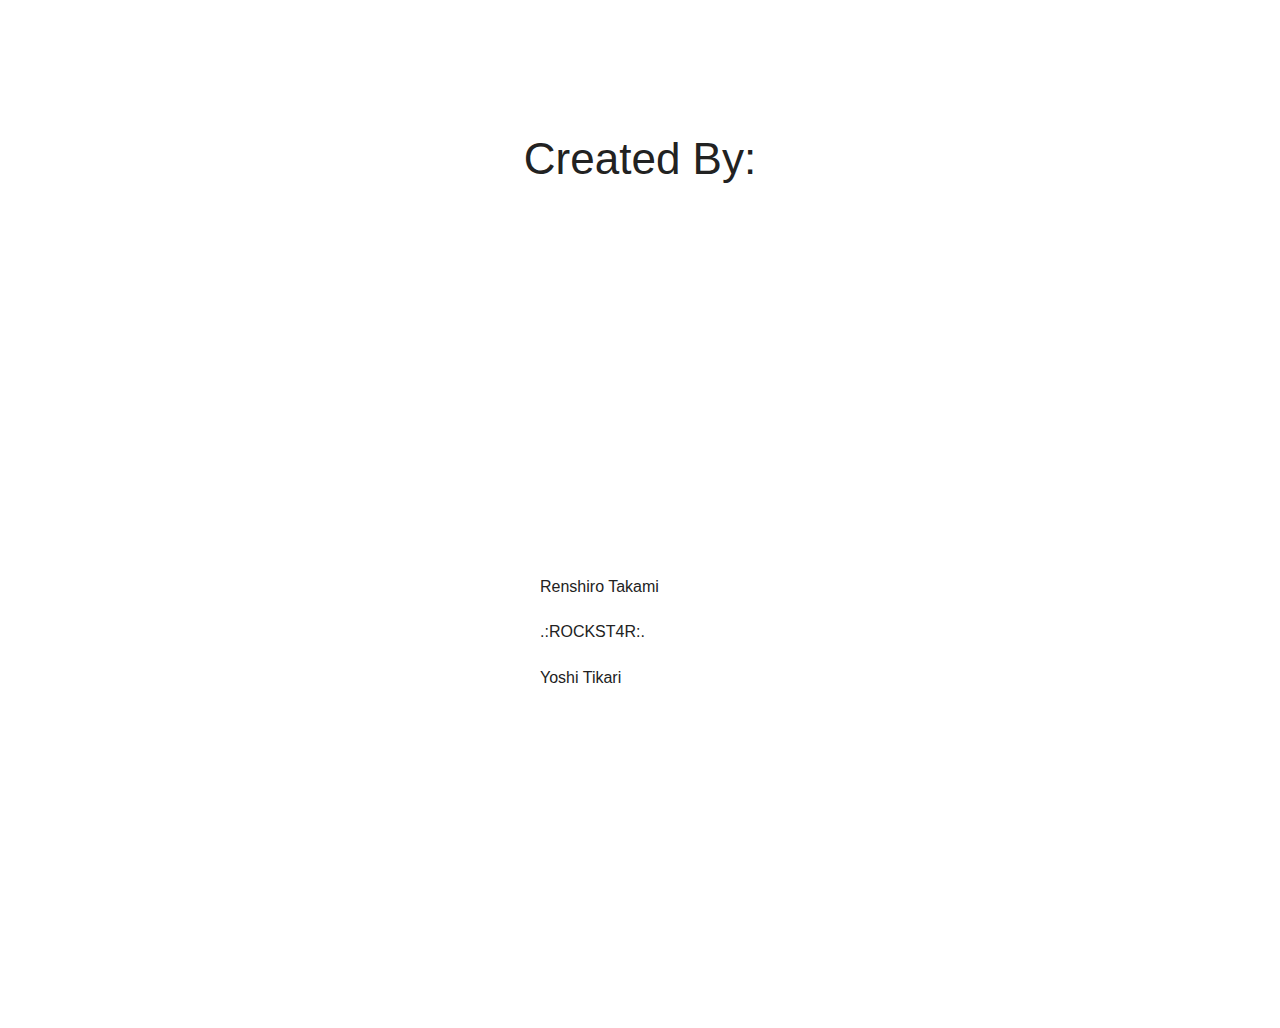
==== credits.html @ bc89d652 "added credits page #html" ====
<!DOCTYPE html>
<html>

    <head>
        <meta charset="utf-8">
        <meta http-equiv="X-UA-Compatible" content="IE=edge">
        <title>BLOCKSTACK</title>
        <meta name="description" content="Ein interaktiver Wegweiser für die ersten Schritte mit Brackets.">
        <link rel="stylesheet" href="Libraries/Foundation/css/foundation.css">
        <link rel="stylesheet" href="custom.css">
    </head>
    <body>
        <h1>Created By:</h1>
        <div id="wrapper">
            <p>Renshiro Takami</p> 
            <p>.:ROCKST4R:.</p>
            <p>Yoshi Tikari</p>
        </div>
        
    </body>
</html>
---- custom.css ----
button, .round{
    width: 200px;
}

h1{ 
    text-align: center; 
    margin-top:10%;
}

#wrapper{
    width: 200px;
    margin:30% auto;
}
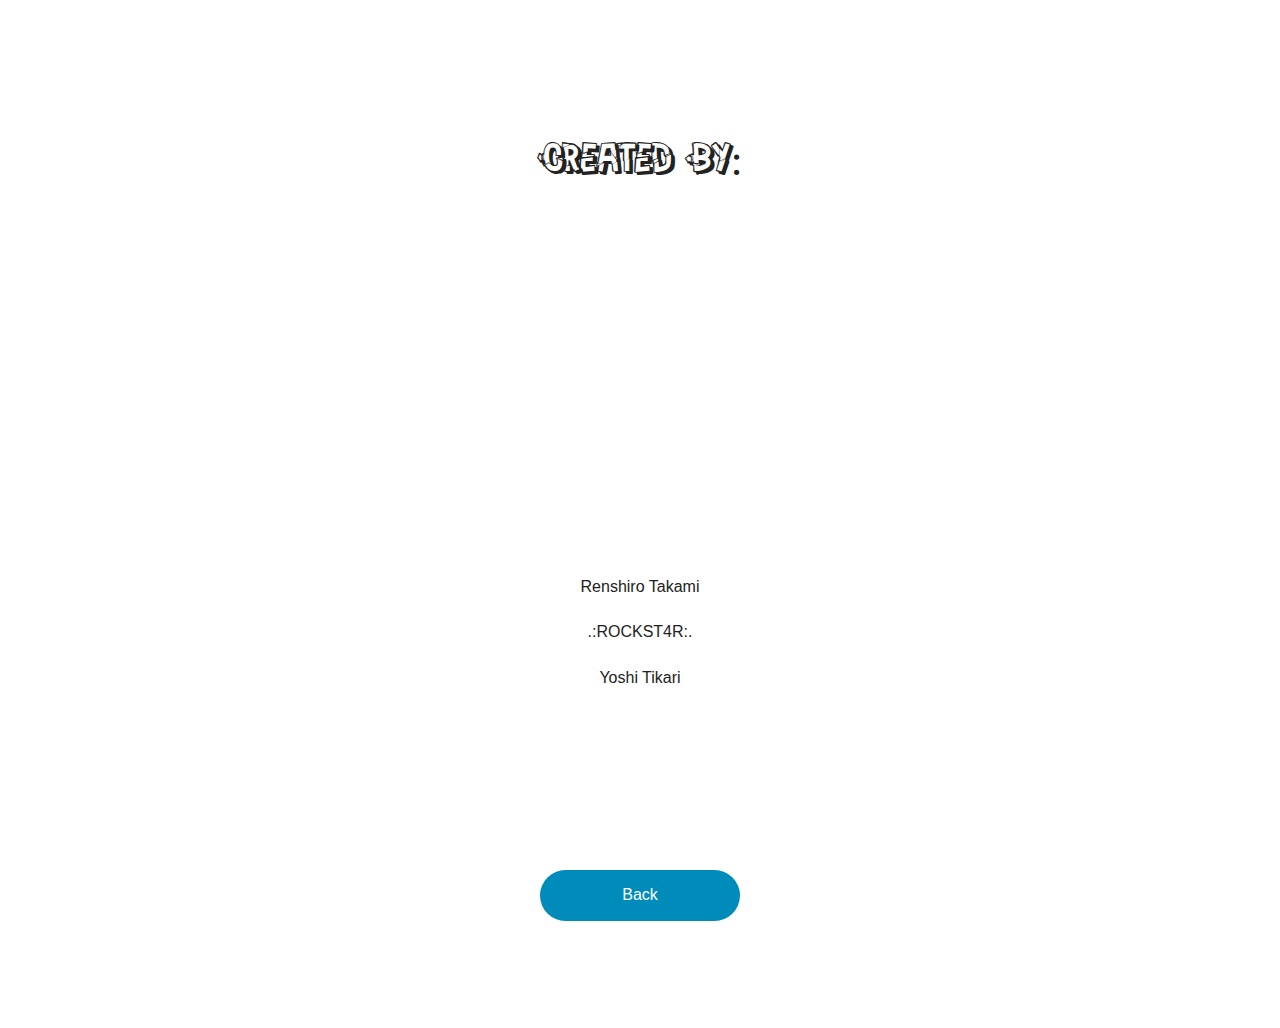
==== commit e94bf5ec: "edit styles of index and credits" ====
--- a/credits.html
+++ b/credits.html
@@ -7,15 +7,15 @@
         <title>BLOCKSTACK</title>
         <meta name="description" content="Ein interaktiver Wegweiser für die ersten Schritte mit Brackets.">
         <link rel="stylesheet" href="Libraries/Foundation/css/foundation.css">
-        <link rel="stylesheet" href="custom.css">
+        <link rel="stylesheet" href="styles/custom.css">
     </head>
     <body>
         <h1>Created By:</h1>
         <div id="wrapper">
-            <p>Renshiro Takami</p> 
-            <p>.:ROCKST4R:.</p>
-            <p>Yoshi Tikari</p>
+            <p id="credits">Renshiro Takami</p> 
+            <p id="credits">.:ROCKST4R:.</p>
+            <p id="credits">Yoshi Tikari</p>
+            <a id="back" class="button round" href="index.html">Back</a>
         </div>
-        
     </body>
 </html>--- a/styles/custom.css
+++ b/styles/custom.css
@@ -0,0 +1,27 @@
+@font-face { 
+    font-family: "blockstack"; 
+    src: url("fonts/blockstack.ttf");
+}
+
+button, .round {
+    width: 200px;
+}
+
+h1 { 
+    text-align: center; 
+    margin-top:10%;
+    font-family: blockstack;
+}
+
+#wrapper {
+    width: 200px;
+    margin:30% auto;
+}
+
+#credits {
+    text-align: center;
+}
+
+#back{
+    margin-top: 80%;
+}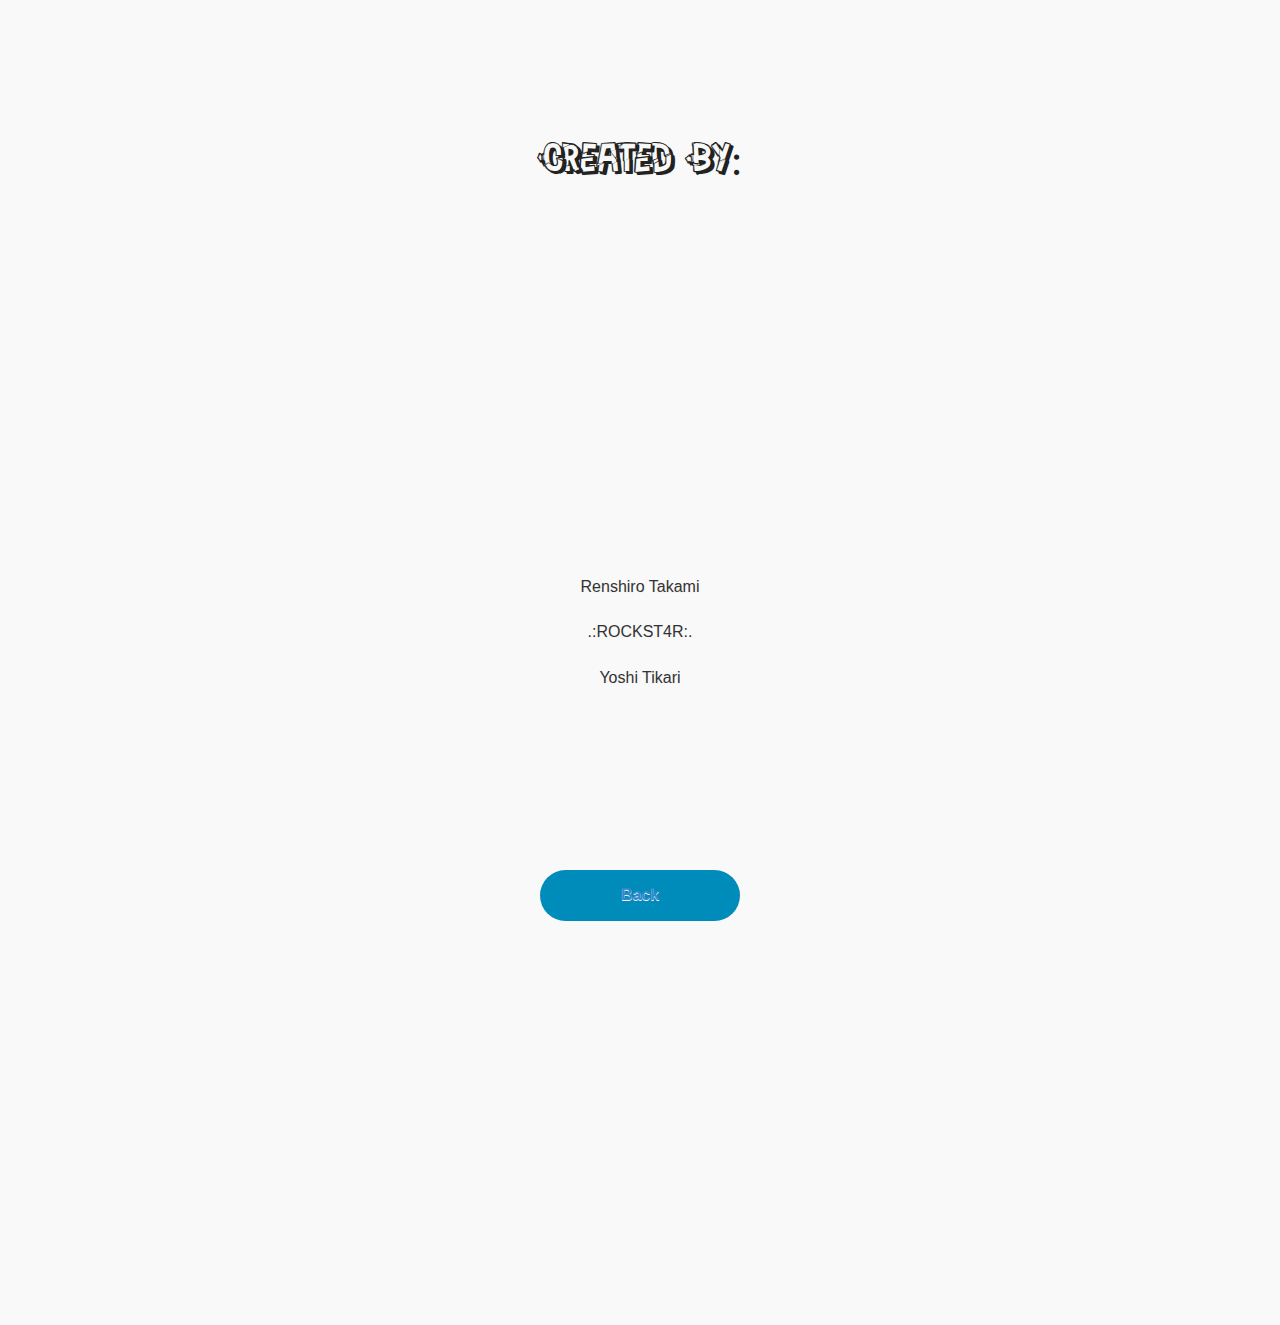
==== commit bcaed78f: "added jquery mobile and animation" ====
--- a/credits.html
+++ b/credits.html
@@ -5,9 +5,11 @@
         <meta charset="utf-8">
         <meta http-equiv="X-UA-Compatible" content="IE=edge">
         <title>BLOCKSTACK</title>
-        <meta name="description" content="Ein interaktiver Wegweiser für die ersten Schritte mit Brackets.">
         <link rel="stylesheet" href="Libraries/Foundation/css/foundation.css">
+        <link rel="stylesheet" href="Libraries/jquery.mobile-1.4.5/jquery.mobile-1.4.5.min.css">
         <link rel="stylesheet" href="styles/custom.css">
+        <script src="Libraries/jquery-1.11.3.min.js"></script>
+        <script src="Libraries/jquery.mobile-1.4.5/jquery.mobile-1.4.5.min.js"></script>
     </head>
     <body>
         <h1>Created By:</h1>
@@ -15,7 +17,7 @@
             <p id="credits">Renshiro Takami</p> 
             <p id="credits">.:ROCKST4R:.</p>
             <p id="credits">Yoshi Tikari</p>
-            <a id="back" class="button round" href="index.html">Back</a>
+            <a id="back" class="button round" href="index.html" data-transition="slide">Back</a>
         </div>
     </body>
 </html>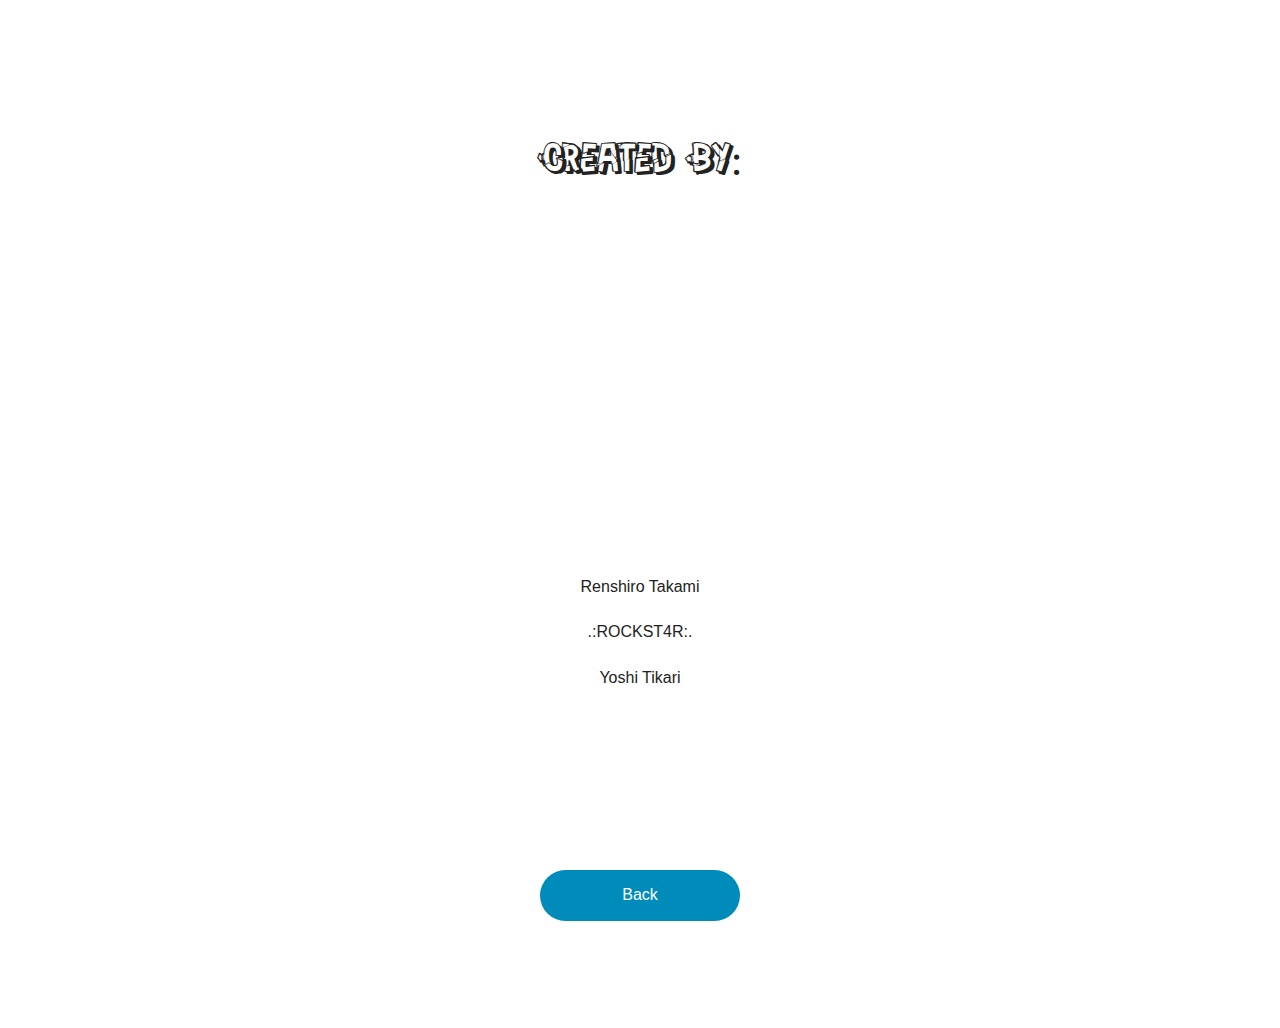
==== commit ccdd1fd1: "included ajax loading" ====
--- a/credits.html
+++ b/credits.html
@@ -2,14 +2,12 @@
 <html>
 
     <head>
-        <meta charset="utf-8">
-        <meta http-equiv="X-UA-Compatible" content="IE=edge">
+        <meta charset="utf-8"></meta>
+        <meta http-equiv="X-UA-Compatible" content="IE=edge"></meta>
         <title>BLOCKSTACK</title>
-        <link rel="stylesheet" href="Libraries/Foundation/css/foundation.css">
-        <link rel="stylesheet" href="Libraries/jquery.mobile-1.4.5/jquery.mobile-1.4.5.min.css">
-        <link rel="stylesheet" href="styles/custom.css">
-        <script src="Libraries/jquery-1.11.3.min.js"></script>
-        <script src="Libraries/jquery.mobile-1.4.5/jquery.mobile-1.4.5.min.js"></script>
+        <meta name="description" content="Ein interaktiver Wegweiser für die ersten Schritte mit Brackets."></meta>
+        <link rel="stylesheet" href="Libraries/Foundation/css/foundation.css"></link>
+        <link rel="stylesheet" href="styles/custom.css"></link>
     </head>
     <body>
         <h1>Created By:</h1>
@@ -17,7 +15,7 @@
             <p id="credits">Renshiro Takami</p> 
             <p id="credits">.:ROCKST4R:.</p>
             <p id="credits">Yoshi Tikari</p>
-            <a id="back" class="button round" href="index.html" data-transition="slide">Back</a>
+            <a id="back" class="button round" href="index.html">Back</a>
         </div>
     </body>
 </html>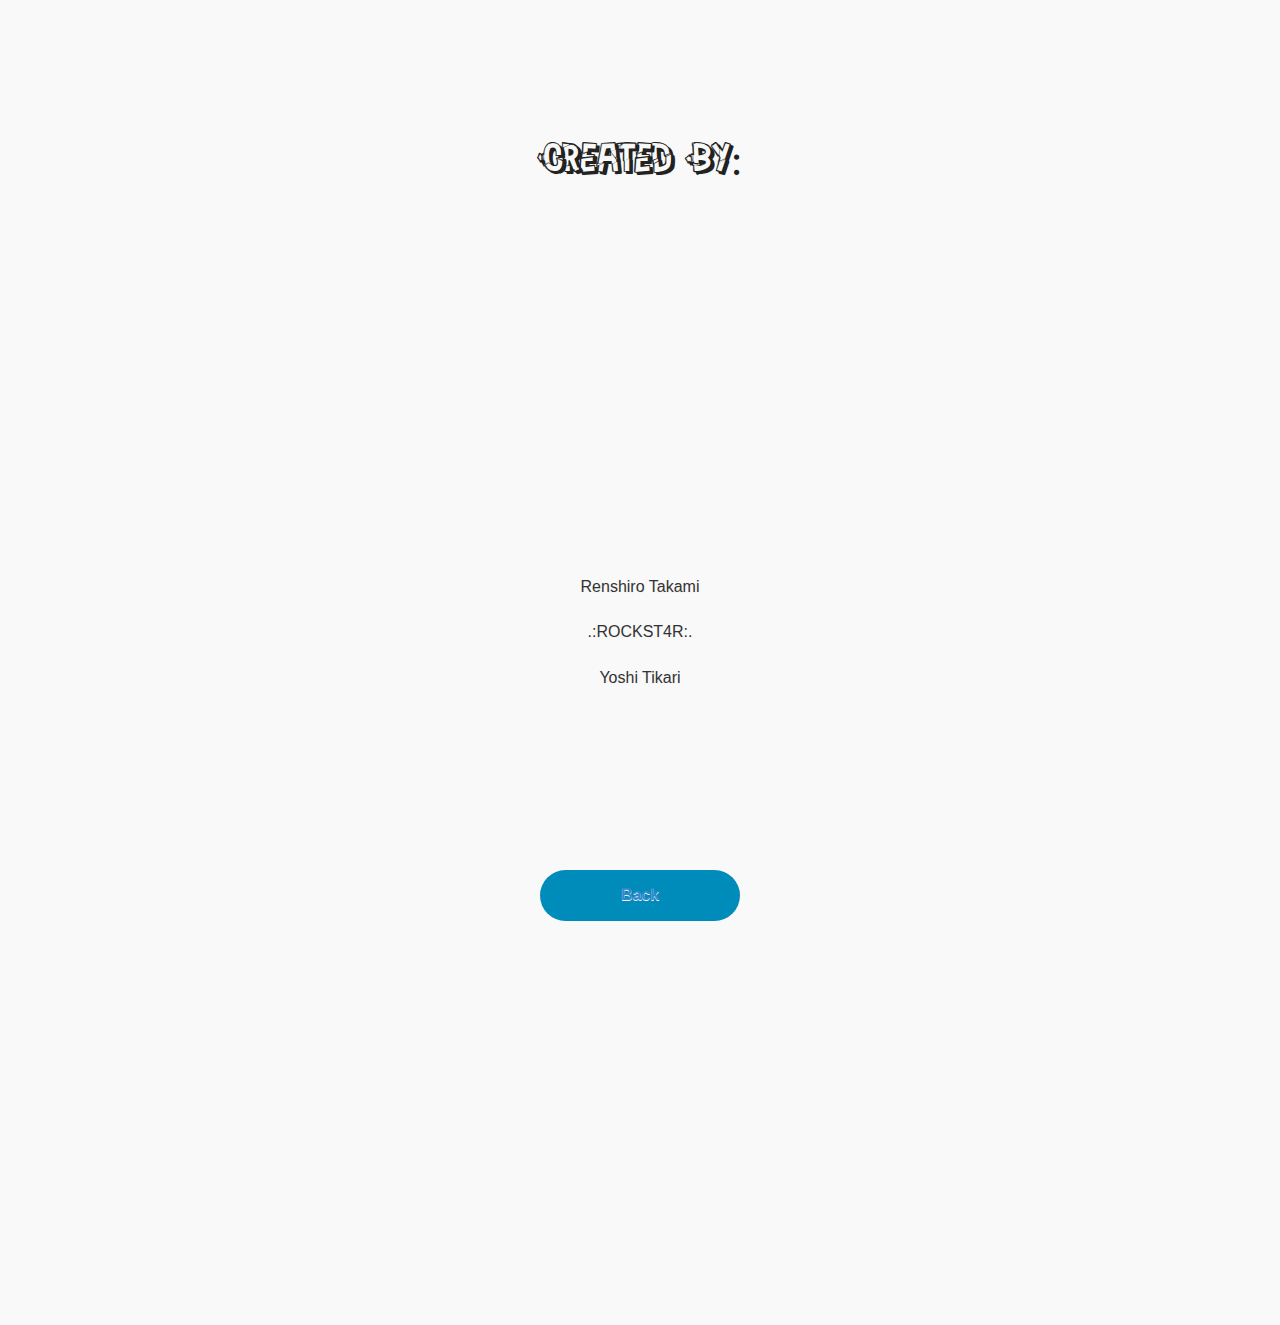
==== commit b2a3aaeb: "Merge remote-tracking branch 'origin/master'" ====
--- a/credits.html
+++ b/credits.html
@@ -5,9 +5,11 @@
         <meta charset="utf-8"></meta>
         <meta http-equiv="X-UA-Compatible" content="IE=edge"></meta>
         <title>BLOCKSTACK</title>
-        <meta name="description" content="Ein interaktiver Wegweiser für die ersten Schritte mit Brackets."></meta>
-        <link rel="stylesheet" href="Libraries/Foundation/css/foundation.css"></link>
-        <link rel="stylesheet" href="styles/custom.css"></link>
+        <link rel="stylesheet" href="Libraries/Foundation/css/foundation.css">
+        <link rel="stylesheet" href="Libraries/jquery.mobile-1.4.5/jquery.mobile-1.4.5.min.css">
+        <link rel="stylesheet" href="styles/custom.css">
+        <script src="Libraries/jquery-1.11.3.min.js"></script>
+        <script src="Libraries/jquery.mobile-1.4.5/jquery.mobile-1.4.5.min.js"></script>
     </head>
     <body>
         <h1>Created By:</h1>
@@ -15,7 +17,7 @@
             <p id="credits">Renshiro Takami</p> 
             <p id="credits">.:ROCKST4R:.</p>
             <p id="credits">Yoshi Tikari</p>
-            <a id="back" class="button round" href="index.html">Back</a>
+            <a id="back" class="button round" href="index.html" data-transition="slide">Back</a>
         </div>
     </body>
 </html>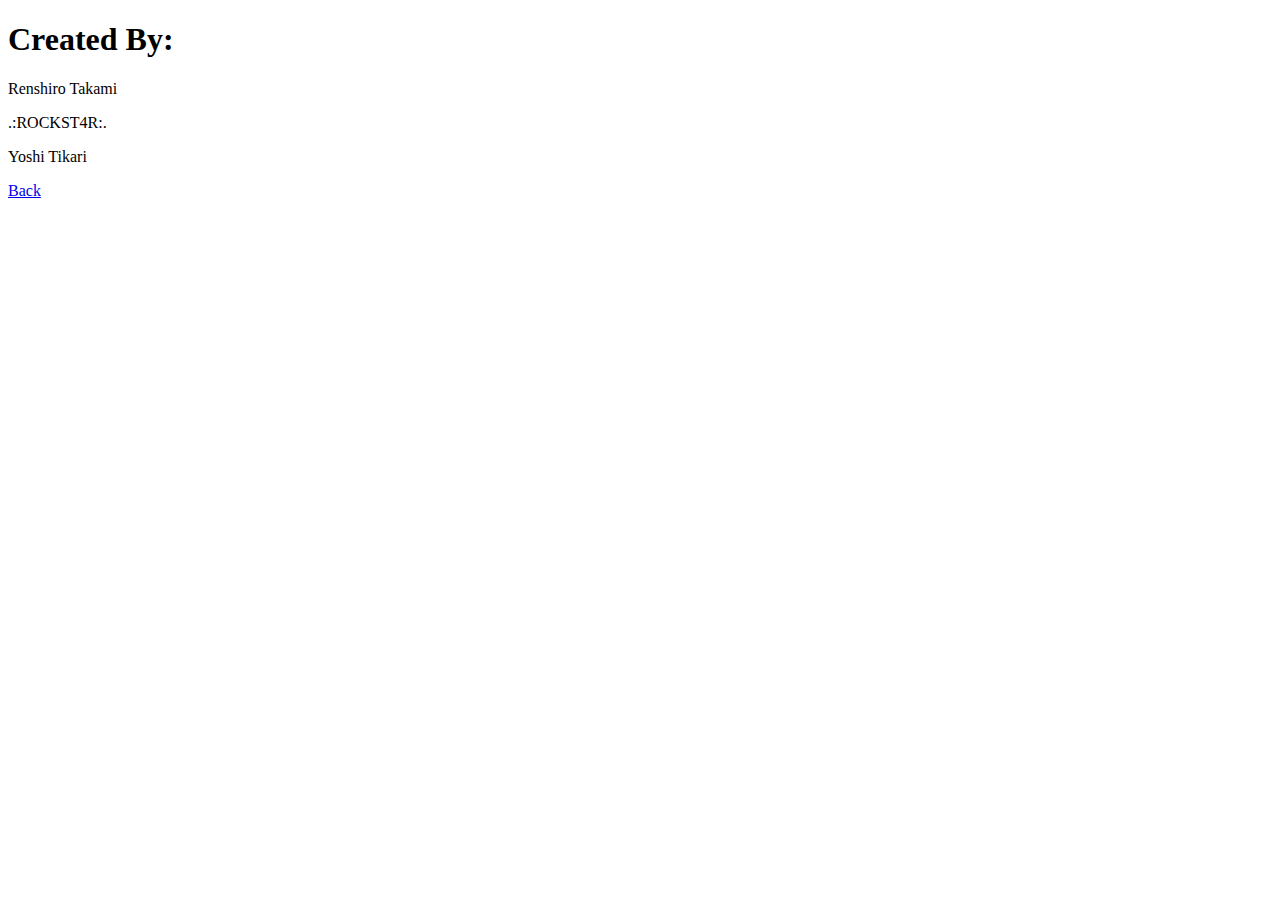
==== commit 3302173e: "add php header" ====
--- a/credits.html
+++ b/credits.html
@@ -1,16 +1,8 @@
 <!DOCTYPE html>
 <html>
-
-    <head>
-        <meta charset="utf-8"></meta>
-        <meta http-equiv="X-UA-Compatible" content="IE=edge"></meta>
-        <title>BLOCKSTACK</title>
-        <link rel="stylesheet" href="Libraries/Foundation/css/foundation.css">
-        <link rel="stylesheet" href="Libraries/jquery.mobile-1.4.5/jquery.mobile-1.4.5.min.css">
-        <link rel="stylesheet" href="styles/custom.css">
-        <script src="Libraries/jquery-1.11.3.min.js"></script>
-        <script src="Libraries/jquery.mobile-1.4.5/jquery.mobile-1.4.5.min.js"></script>
-    </head>
+    <?php
+        include 'header.html';
+    ?>
     <body>
         <h1>Created By:</h1>
         <div id="wrapper">
